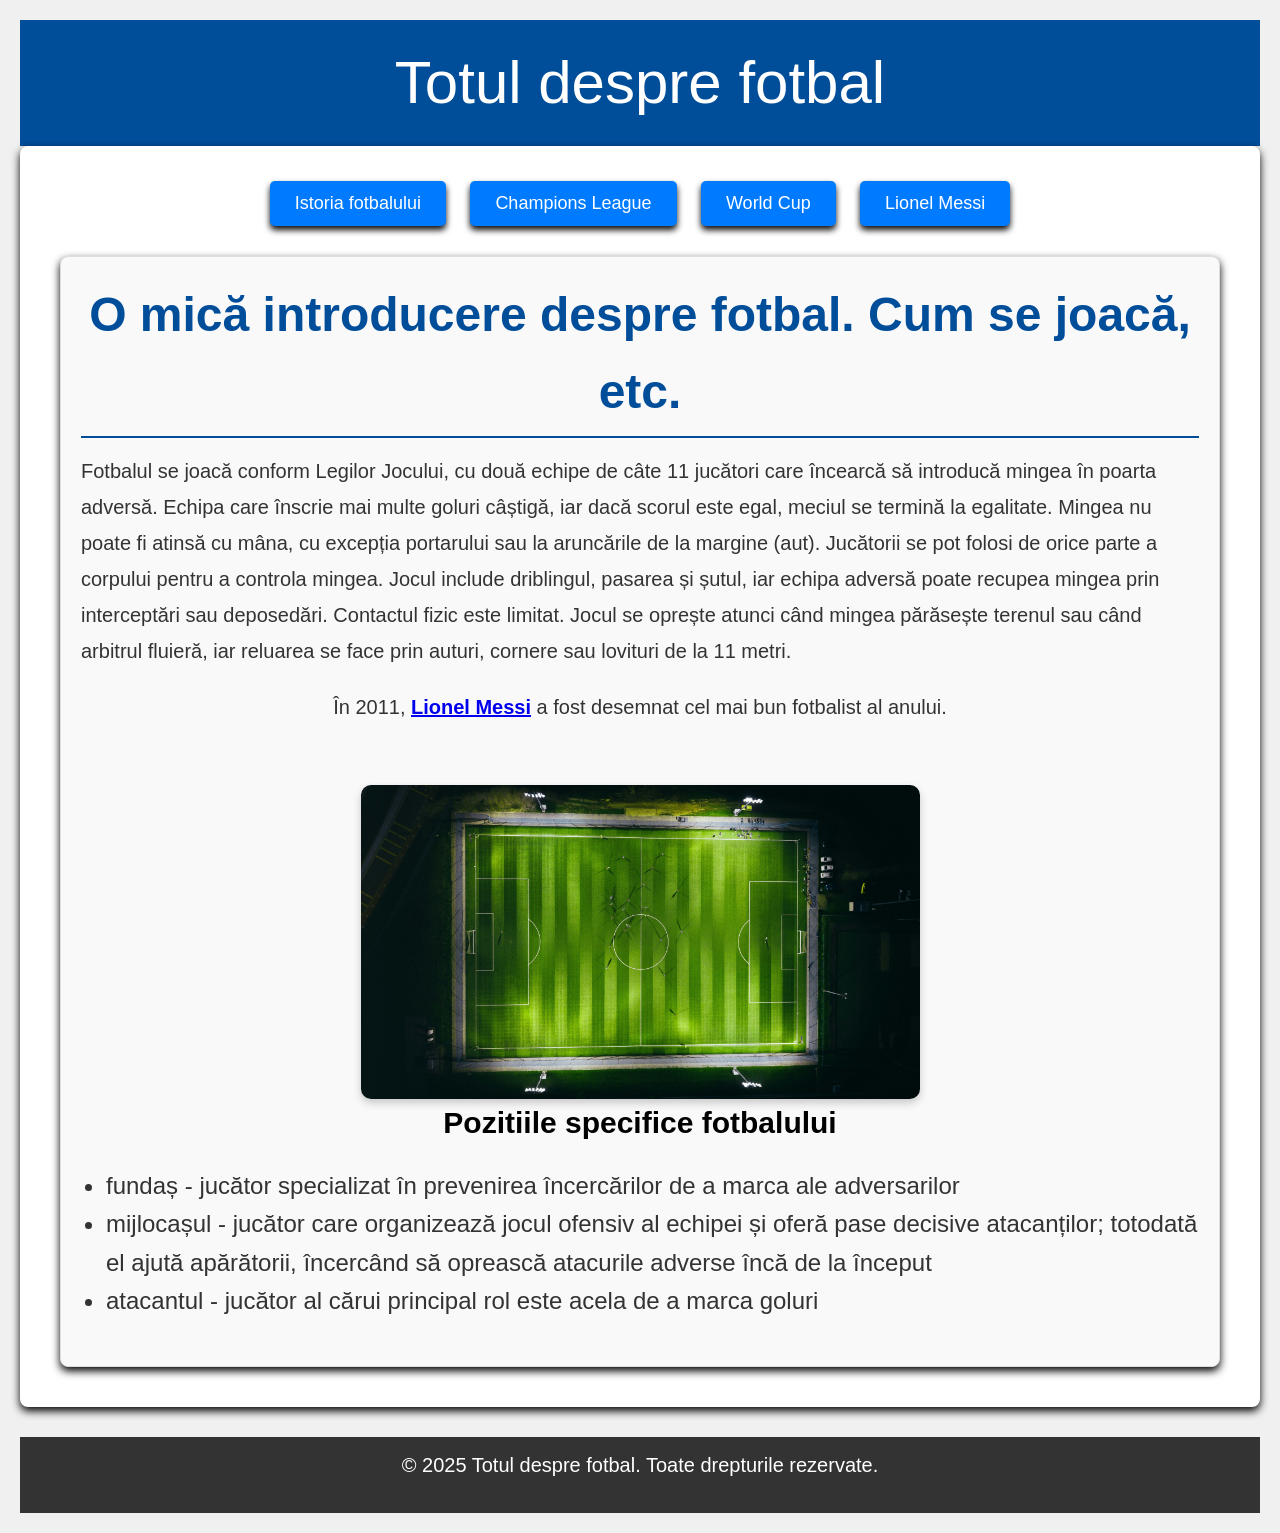
==== index.html @ a7fa0073 "Am realizat un site informativ despre fotbal" ====
<!DOCTYPE html>
<html lang="ro">
<head>
    <meta charset="UTF-8">
    <meta name="viewport" content="width=device-width, initial-scale=1.0">
    <title>Totul despre fotbal</title>
    <link rel="stylesheet" href="CSS/design.css">
    <link rel="icon" type="image/jpg" href="/images/goldan bol.jpg">
</head>
<body>

<header>
    Totul despre fotbal
</header>

<div class="continut">
    <div class="buttons">
        <a href="istoria ftbl.html"><button>Istoria fotbalului</button></a>
        <a href="Champions League.html"><button>Champions League</button></a>
        <a href="World Cup.html"><button>World Cup</button></a>
        <a href="Messi.html"><button>Lionel Messi</button></a>
    </div>

    <div id="info">
        <h2 align="center" style="font-size: 3em;">O mică introducere despre fotbal. Cum se joacă, etc.</h2>
        
        <p>
            Fotbalul se joacă conform Legilor Jocului, cu două echipe de câte 11 jucători care încearcă să introducă mingea în poarta adversă. Echipa care înscrie mai multe goluri câștigă, iar dacă scorul este egal, meciul se termină la egalitate. 
            Mingea nu poate fi atinsă cu mâna, cu excepția portarului sau la aruncările de la margine (aut). Jucătorii se pot folosi de orice parte a corpului pentru a controla mingea.
            Jocul include driblingul, pasarea și șutul, iar echipa adversă poate recupea mingea prin interceptări sau deposedări. Contactul fizic este limitat. Jocul se oprește atunci când mingea părăsește terenul sau când arbitrul fluieră, iar reluarea se face prin auturi, cornere sau lovituri de la 11 metri.
        </p>

        <p>
            În 2011, <a href="Messi.html"><b>Lionel Messi</b></a> a fost desemnat cel mai bun fotbalist al anului.
        </p>

        <div class="pozitie-imagine">
            <img src="images/izuddin-helmi-adnan-K5ChxJaheKI-unsplash.jpg" alt="Fotbal" class="fotbal-imagine">
        </div>

        <h2 id="pozitii">Pozitiile specifice fotbalului</h2>
        <ul style="padding-left: 25px; font-size: 1.5em;">
            <li>fundaș - jucător specializat în prevenirea încercărilor de a marca ale adversarilor</li>
            <li>mijlocașul - jucător care organizează jocul ofensiv al echipei și oferă pase decisive atacanților; totodată el ajută apărătorii, încercând să oprească atacurile adverse încă de la început</li>
            <li>atacantul - jucător al cărui principal rol este acela de a marca goluri</li>
        </ul><br>
      
    </div>
</div>

<footer>
    <p>&copy; 2025 Totul despre fotbal. Toate drepturile rezervate.</p>
</footer>

</body>
</html>
---- CSS/design.css ----
* {
    margin: 0;
    padding: 0;
    box-sizing: border-box;
}

body {
    font-family: 'Arial', sans-serif;
    background-color: #f0f0f0;
    color: #333;
    line-height: 1.6;
    padding: 20px;
}

header {
    background-color: #004d99;
    color: white;
    padding: 15px;
    text-align: center;
    font-size: 60px;
    
    
}

.continut {
    padding: 20px;
    margin: 0 auto;
    background-color: #ffffff;
    border-radius: 8px;
    box-shadow: 0 4px 8px black;
}

h2 {
    color: #004d99;
    font-size: 30px;
    margin-bottom: 15px;
    border-bottom: 2px solid #004d99;
    padding-bottom: 5px;
}
#pozitii{
    color: black;
    font-size: 30px;
    margin-bottom: 15px;
    border-bottom: 0px;
}

p{
    font-size: 20px;
    margin-bottom: 20px;
    line-height: 1.8;
}


.buttons {
    margin-top: 5px;
    text-align: center;
}

.buttons button {
    padding: 12px 25px;
    margin: 10px;
    background-color: #007bff;
    color: white;
    border: none;
    border-radius: 5px;
    font-size: 18px;
    cursor: pointer;
    transition: all 0.3s ease;
    box-shadow: 0 4px 6px rgb(12, 12, 12);
}

.buttons button:hover {
    background-color: #0056b3;
    box-shadow: 0 6px 12px black;
    transform: translateY(-3px);
}

.buttons button:active {
    background-color: #003f7d;
    transform: translateY(1px);
    box-shadow: none;
}

#info {
    margin-top: 20px;
    padding: 20px;
    background-color: #f9f9f9;
    border-radius: 8px;
    border: 1px solid #ddd;
    box-shadow: 0 4px 8px black;
}

footer {
    text-align: center;
    padding: 10px;
    background-color: #333;
    color: white;
    margin-top: 30px;
}
#info {
    display: flex;
    flex-direction: column;
    align-items: center;
    margin: 20px;
}

.fotbal-imagine {
    max-width: 50%;
    height: auto;
    border-radius: 10px;
    margin-top: 20px;
    box-shadow: 0 4px 8px rgba(0, 0, 0, 0.2);
}

.pozitie-imagine {
    display: flex;
    justify-content: center;
    align-items: center;
    margin-top: 20px;
}
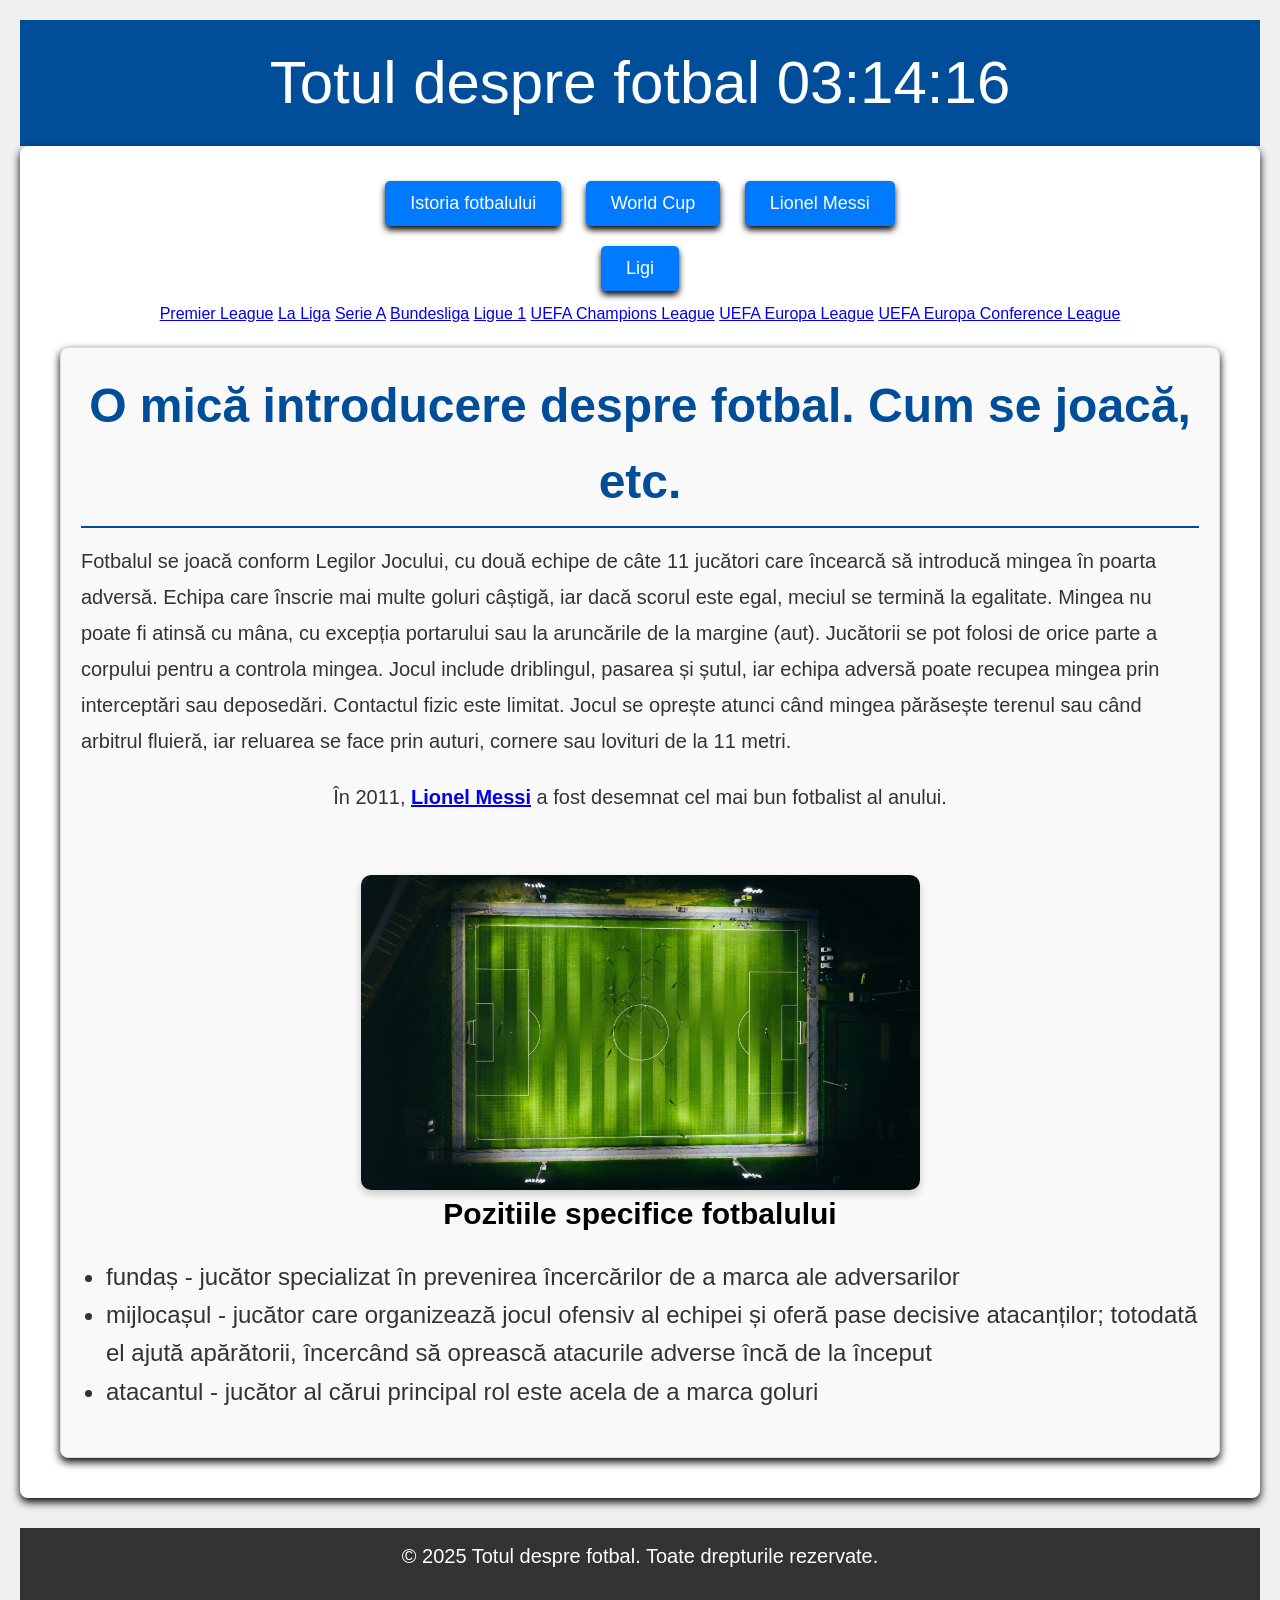
==== commit 9c701be9: "Am realizat un site informativ despre fotbal" ====
--- a/index.html
+++ b/index.html
@@ -10,47 +10,60 @@
 <body>
 
 <header>
-    Totul despre fotbal
+    <span id="clock1"></span>
+    <span class="titlu">Totul despre fotbal</span>
+    <span id="clock"></span>
 </header>
 
 <div class="continut">
     <div class="buttons">
         <a href="istoria ftbl.html"><button>Istoria fotbalului</button></a>
-        <a href="Champions League.html"><button>Champions League</button></a>
         <a href="World Cup.html"><button>World Cup</button></a>
         <a href="Messi.html"><button>Lionel Messi</button></a>
+        <div class="dropdown">
+            <button class="dropbtn">Ligi</button>
+            <div class="dropdown-content">
+                <a href="pl.html">Premier League</a>
+                <a href="ll.html">La Liga</a>
+                <a href="seriaa.html">Serie A</a>
+                <a href="bl.html">Bundesliga</a>
+                <a href="l1.html">Ligue 1</a>
+                <a href="Champions League.html">UEFA Champions League</a>
+                <a href="eul.html">UEFA Europa League</a>
+                <a href="conl.html">UEFA Europa Conference League</a>
+            </div>
+        </div>
     </div>
 
     <div id="info">
         <h2 align="center" style="font-size: 3em;">O mică introducere despre fotbal. Cum se joacă, etc.</h2>
-        
         <p>
             Fotbalul se joacă conform Legilor Jocului, cu două echipe de câte 11 jucători care încearcă să introducă mingea în poarta adversă. Echipa care înscrie mai multe goluri câștigă, iar dacă scorul este egal, meciul se termină la egalitate. 
             Mingea nu poate fi atinsă cu mâna, cu excepția portarului sau la aruncările de la margine (aut). Jucătorii se pot folosi de orice parte a corpului pentru a controla mingea.
             Jocul include driblingul, pasarea și șutul, iar echipa adversă poate recupea mingea prin interceptări sau deposedări. Contactul fizic este limitat. Jocul se oprește atunci când mingea părăsește terenul sau când arbitrul fluieră, iar reluarea se face prin auturi, cornere sau lovituri de la 11 metri.
         </p>
-
         <p>
             În 2011, <a href="Messi.html"><b>Lionel Messi</b></a> a fost desemnat cel mai bun fotbalist al anului.
         </p>
-
         <div class="pozitie-imagine">
             <img src="images/izuddin-helmi-adnan-K5ChxJaheKI-unsplash.jpg" alt="Fotbal" class="fotbal-imagine">
         </div>
-
         <h2 id="pozitii">Pozitiile specifice fotbalului</h2>
         <ul style="padding-left: 25px; font-size: 1.5em;">
             <li>fundaș - jucător specializat în prevenirea încercărilor de a marca ale adversarilor</li>
             <li>mijlocașul - jucător care organizează jocul ofensiv al echipei și oferă pase decisive atacanților; totodată el ajută apărătorii, încercând să oprească atacurile adverse încă de la început</li>
             <li>atacantul - jucător al cărui principal rol este acela de a marca goluri</li>
         </ul><br>
-      
     </div>
 </div>
+
+<button onclick="scrollToTop()" id="topBtn" title="Înapoi sus">↑</button>
 
 <footer>
     <p>&copy; 2025 Totul despre fotbal. Toate drepturile rezervate.</p>
 </footer>
 
+<script src="JS/index.js"></script>
+
 </body>
-</html>
+</html>
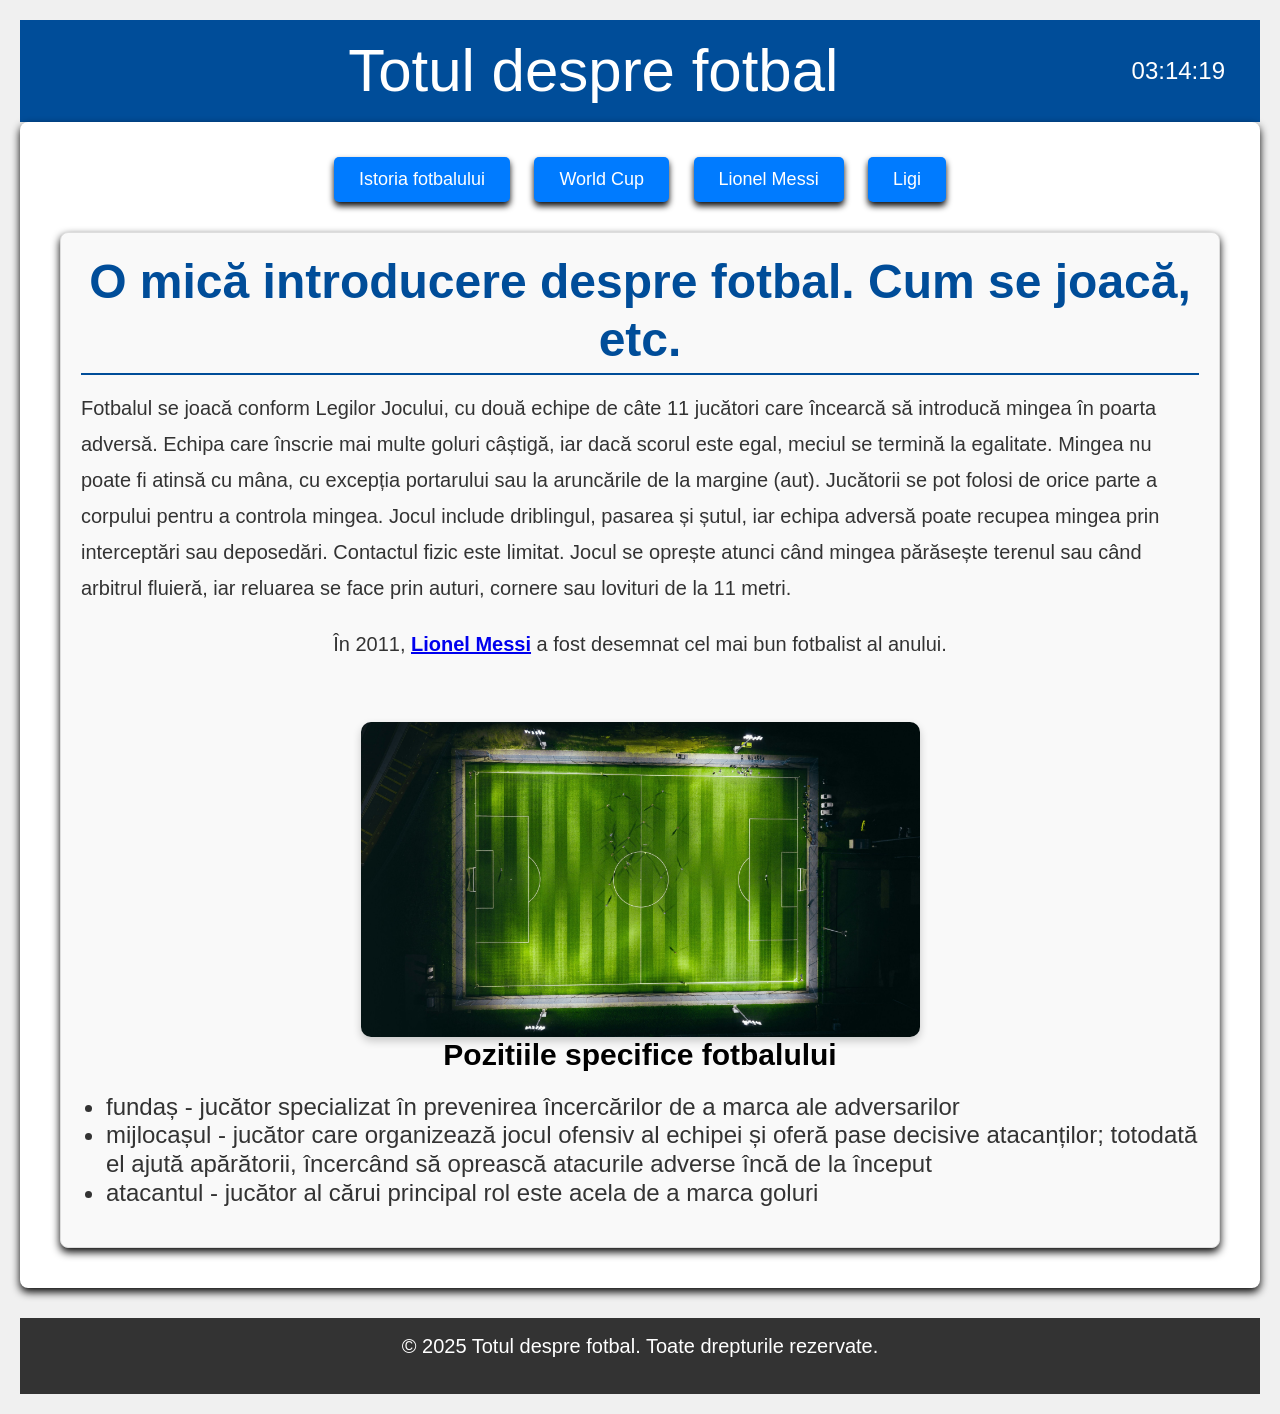
==== commit 5fcffa84: "Update index.html" ====
--- a/index.html
+++ b/index.html
@@ -5,7 +5,7 @@
     <meta name="viewport" content="width=device-width, initial-scale=1.0">
     <title>Totul despre fotbal</title>
     <link rel="stylesheet" href="CSS/design.css">
-    <link rel="icon" type="image/jpg" href="/images/goldan bol.jpg">
+    <link rel="icon" type="image/jpg" href="/images/goldan_bol-removebg-preview.png">
 </head>
 <body>
 
@@ -66,4 +66,4 @@
 <script src="JS/index.js"></script>
 
 </body>
-</html>+</html>
--- a/CSS/design.css
+++ b/CSS/design.css
@@ -8,20 +8,35 @@
     font-family: 'Arial', sans-serif;
     background-color: #f0f0f0;
     color: #333;
-    line-height: 1.6;
+    line-height: 1.2;
     padding: 20px;
 }
-
 header {
     background-color: #004d99;
     color: white;
     padding: 15px;
+    font-size: 60px;
+    display: flex;
+    align-items: center;
+    justify-content: space-between;
+    }
+    
+.titlu {
+    font-size: 60px;
     text-align: center;
-    font-size: 60px;
+}
     
-    
+#clock {
+    font-size: 24px;
+    padding-right: 20px;
 }
 
+#clock1 {
+    font-size: 24px;
+    padding-right: 20px;
+    opacity: 0;
+}
+    
 .continut {
     padding: 20px;
     margin: 0 auto;
@@ -80,6 +95,38 @@
     transform: translateY(1px);
     box-shadow: none;
 }
+.dropdown {
+    position: relative;
+    display: inline-block;
+}
+
+.dropdown-content {
+    display: none;
+    position: absolute;
+    background-color: #f9f9f9;
+    min-width: 160px;
+    box-shadow: 0px 8px 16px 0px rgba(0,0,0,0.2);
+    z-index: 1;
+}
+
+.dropdown-content a {
+    color: black;
+    padding: 12px 16px;
+    text-decoration: none;
+    display: block;
+}
+
+.dropdown-content a:hover {
+    background-color: #f1f1f1;
+}
+
+.dropdown:hover .dropdown-content {
+    display: block;
+}
+
+.dropdown:hover .dropbtn {
+    background-color: #004d99;
+}
 
 #info {
     margin-top: 20px;
@@ -118,3 +165,24 @@
     align-items: center;
     margin-top: 20px;
 }
+#topBtn {
+    display: none;
+    position: fixed;
+    bottom: 30px;
+    right: 30px;
+    z-index: 1000;
+    font-size: 24px;
+    background-color: #004d99;
+    color: #f1f1f1;
+    border: none;
+    padding: 12px 16px;
+    border-radius: 50%;
+    cursor: pointer;
+    box-shadow: 0 4px 8px rgba(0, 81, 44, 0.3);
+    transition: background-color 0.3s ease, transform 0.3s ease;
+}
+
+#topBtn:hover {
+    background-color: #001c99;
+    transform: scale(1.1);
+}
